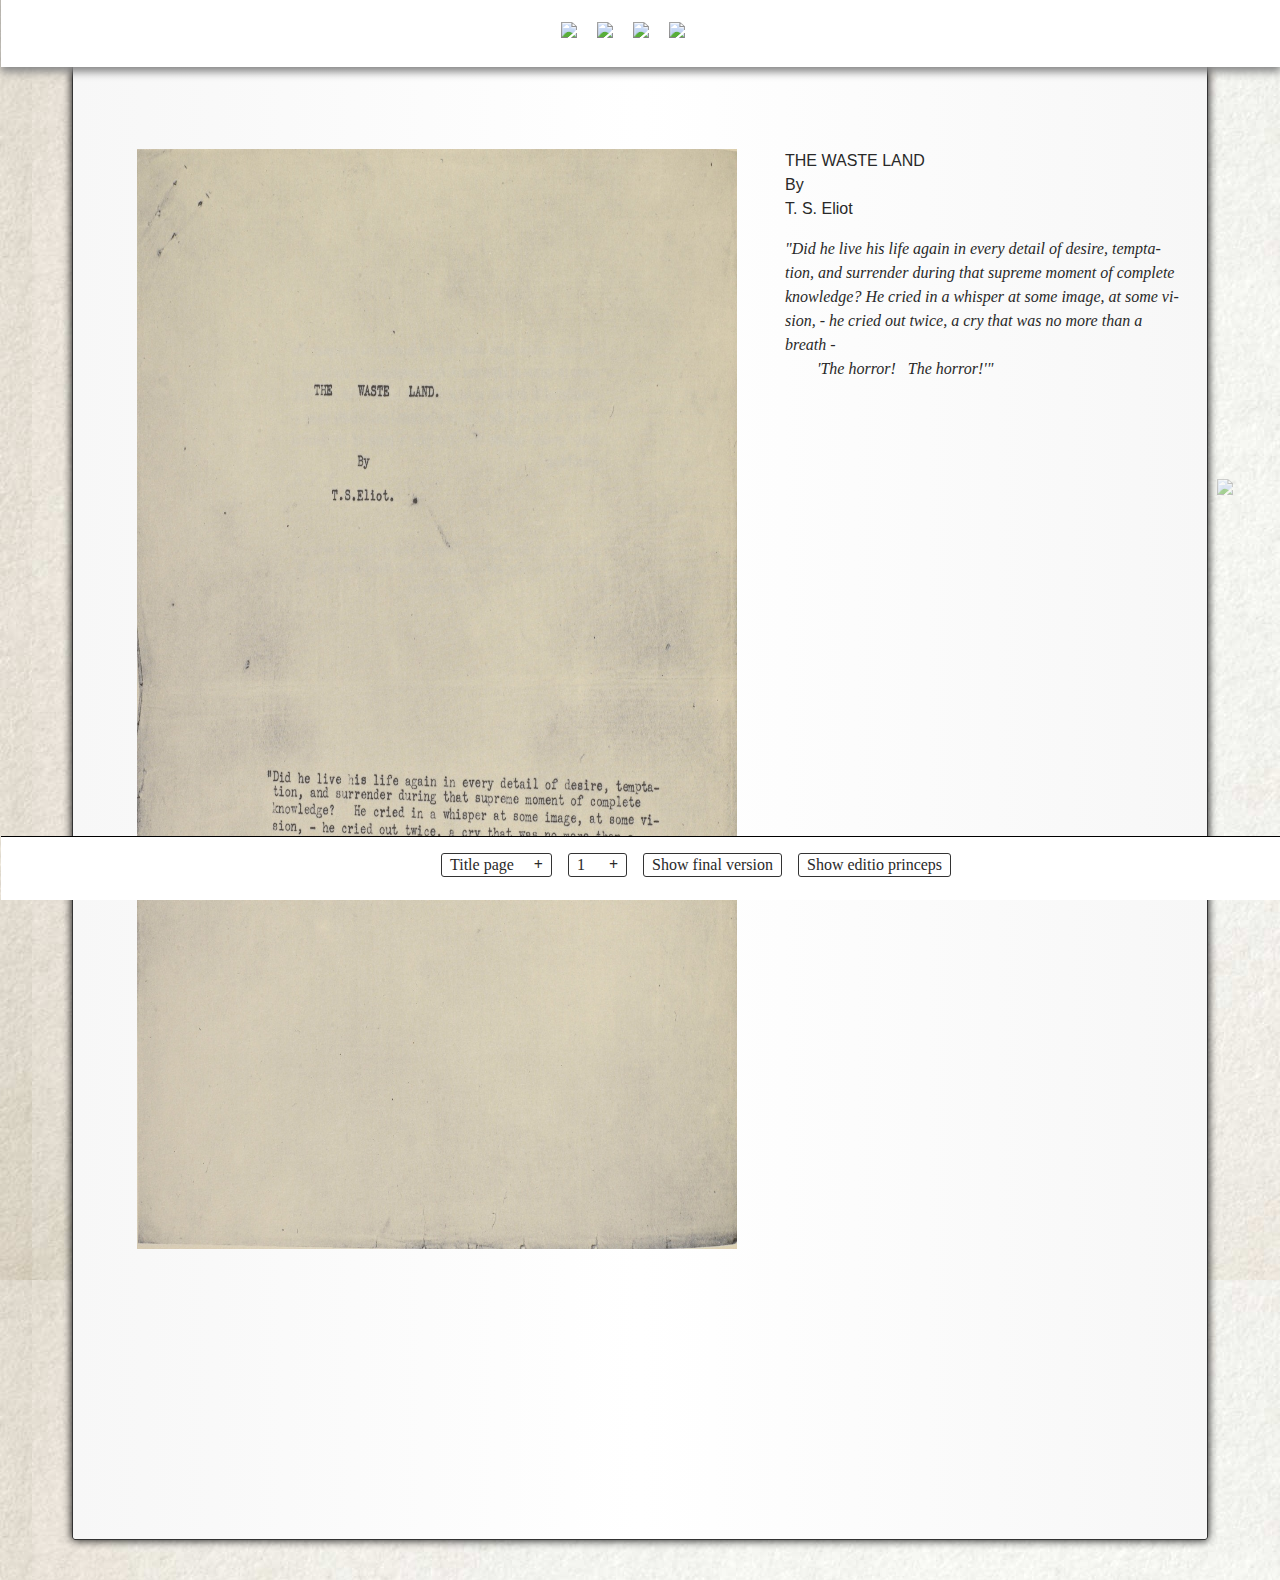
==== index.html @ 51ef02ce "Update index.html" ====
<!DOCTYPE html>
<html>
<head>
  <meta charset="UTF-8">
  <meta name="viewport" content="width=device-width, initial-scale=1.0">
  <meta http-equiv="X-UA-Compatible" content="ie=edge">
  <link rel="stylesheet" href="css/CETEIcean.css">
  <script src="js/CETEI.js"></script>
  <script src="pages.js"></script>
  <script>
    let c = new CETEI();
    c.getHTML5('wasteland.xml', function(data) {
    document.getElementsByTagName("body")[0].appendChild(data);
    });
  </script> 
</head>
<body>
  <img src="https://cdn-icons-png.flaticon.com/512/271/271220.png" style='display: none; width:45px; position:fixed; left: 15px; bottom: 45vh' onclick="prevPage()" class="arrows" id="prev">
  <img src="https://cdn-icons-png.flaticon.com/512/271/271228.png" style='width:45px; position:fixed; right: -30px; bottom: 45vh' onclick="nextPage()" class="arrows" id="next">
  <div class='nbar bar'>
    <ul id="navbar">
      <li class="left"><img src="https://img.icons8.com/cute-clipart/344/home.png"></li>
      <li class="left"><img src="https://img.icons8.com/cute-clipart/344/search.png" onclick="lens()"></li>
      <li class="left"><img src="https://img.icons8.com/cute-clipart/452/document.png"></li>
      <li class="left"><img src="https://img.icons8.com/cute-clipart/344/image-file.png"></li>
    </ul>      
  </div>
  <div class="nbar low-bar">
    <ul id="low-navbar">
      <li class="right" onclick="sec()">Title page     <span class="bolder">+</span></li>
      <div id="secList" class="hidden">
        <ul>
          <li>1. The Burial of the Dead</li>
          <li>2. The Cage / A Game of Chess</li>
          <li></li>
        </ul>
      </div>
      <li class="right" onclick="page()">1      <span class="bolder">+</span></li>
      <div id="pageList" class="hidden">
        <ul>
          <li>1</li>
          <li>2</li>
          <li>3</li>
          <li>4</li>
          <li>5</li>
          <li>6</li>
          <li>7</li>
          <li>8</li>
          <li>9</li>
        </ul>
      </div>
      <li class="right" onclick="finalVer()">Show final version</li>
      <li class="right">Show editio princeps</li>
    </ul>
  </div>
  <div id="selectAuthors" class="hidden">
    <p>Select annotations by authors          <span class="bolder" onclick="closeList()">—</span></p>
    <ul id="selectAutList">
      <li>T. S. Eliot's annotations (<span id="TSEnumber">#1</span>)
        <label class="switch">
          <input type="checkbox" checked>
          <span class="slider round red"  onclick="TEliot()"></span>
        </label>
      </li>
      <li>Ezra Pound's annotations (<span id="EPnumber">#0</span>)
        <label class="switch" onclick="Pound()">
          <input type="checkbox" checked>
          <span class="slider round blue"></span>
        </label>
      </li>
      <li>Viviene Eliot's annotations (<span id="VEnumber">#0</span>)
        <label class="switch" onclick="VEliot()">
          <input type="checkbox" checked>
          <span class="slider round green"></span>
        </label>
      </li>
    </ul>
  </div>
</body>
</html>
---- css/CETEIcean.css ----
/* This is a sample stylesheet for use with CETEIcean. It is not intended    */
/* to be comprehensive. The rules here are largely derived from earlier work */
/* on TEI Boilerplate                                                        */

/* language support */
/* render Arabic, Persian, Ottoman, Hebrew  as rtl */
[lang = "ar"],
[lang = "ota"],
[lang = "fa"],
[lang = "he"],
[lang *="-Arab-AR"]{
    direction:rtl;
    text-align:right;
}
/* display latin scripts as ltr  */
[lang = "en"],
[lang = "fr"],
[lang = "de"],
[lang = "it"],
[lang *="ar-Latn-"],
[lang *="ota-Latn-"]{
    direction:ltr;
    text-align:left;
}

/* Choice elements */
tei-choice tei-abbr + tei-expan:before,
tei-choice tei-expan + tei-abbr:before,
tei-choice tei-sic + tei-corr:before,
tei-choice tei-corr + tei-sic:before,
tei-choice tei-orig + tei-reg:before,
tei-choice tei-reg + tei-orig:before {
  content: " (";
}
tei-choice tei-abbr + tei-expan:after,
tei-choice tei-expan + tei-abbr:after,
tei-choice tei-sic + tei-corr:after,
tei-choice tei-corr + tei-sic:after,
tei-choice tei-orig + tei-reg:after,
tei-choice tei-reg + tei-orig:after {
  content: ")";
}
/* A */
tei-ab {
  display: block;
  margin-top: 1em;
  margin-bottom: 1em;
}
tei-accMat {
  display: block;
}
tei-accMat:before {
  content: "accompanying materials: ";
}
tei-acquisition {
  display: block;
  margin-top: 0;
  margin-bottom: 0;
}
tei-acquisition:before {
  font-weight: bold;
  content: "acquisition";
}
tei-activity {
  display: block;
}
tei-activity:before {
  content: "activity: ";
}
tei-add[place=above] {
  vertical-align: super;
}
tei-add[place=inline]:before {
  content: "«";
}
tei-add[place=inline]:after {
  content: "»";
}
tei-add[place=below] {
  vertical-align: sub;
}
tei-additional {
  display: block;
}
tei-additions {
  display: block;
}
tei-additions:before {
  content: "Significant additions within the document: ";
}
tei-addrLine {
  display: block;
}
tei-address[data-tei-rend~="block"], addresss[data-tei-rendition~="#block"] {
  display: block;
}
tei-adminInfo {
  display: block;
}
tei-app tei-note {
  display: none;
}
tei-appInfo {
  display: block;
}
tei-appInfo:before {
  content: "Application information: ";
}
tei-application {
  display: block;
}
tei-application:after {
  content: " " attr(version);
}
tei-argument {
  display: block;
}
tei-att {
  font-family: Courier,monospace;
}
tei-att:before {
  content: "@";
}
tei-titlestmt > tei-author {
  display: block;
  margin-bottom: 1em;
}
tei-publicationstmt > tei-availability {
  font-size: 80%;
}
tei-publicationstmt > tei-availability:before {
  font-weight: bold;
  content: "Availability: ";
}
tei-publicationstmt > tei-availability[data-tei-status]:before {
  font-weight: bold;
  content: "Availability (" attr(status) "): ";
}
/* B */
tei-back {
  display: block;
}
tei-bibl[data-tei-rend~="block"], bibl[data-tei-rendition~="#block"] {
  display: block;
  padding-left: 2em;
  text-indent: -2em;
}
tei-biblFull {
  display: block;
}
tei-binding {
  display: block;
}
tei-binding:before {
  content: "Binding: \a";
  white-space: pre-wrap;
}
tei-binding[data-tei-contemporary]:before {
  content: "Binding: \A" "Contemporary: " attr(contemporary) "\A";
  white-space: pre-wrap;
}
tei-bindingdesc {
  display: block;
}
tei-bindngdesc:before {
  content: "Binding description: \A";
}
tei-birth {
  display: block;
}
tei-birth:before {
  content: "Birth: ";
}
/* c */
tei-cRefPattern {
  display: none;
}
tei-caption {
  display: block;
  margin-top: 1em;
  margin-bottom: 1em;
}
tei-case[data-tei-value]:before {
  font-weight: bold;
  content: attr(value) " ";
}
tei-castgroup {
  display: block;
  margin-top: 1em;
  margin-bottom: 1em;
}
tei-castitem {
  display: list-item;
}
tei-castlist {
  display: block;
  list-style-type: none;
  margin-top: 1em;
  margin-bottom: 1em;
  margin-left: 2em;
}
tei-cb {
  display: block;
  margin-top: 1em;
  margin-bottom: 1em;
}
tei-cb:before {
  content: "[column break]";
}
tei-cell {
  border-right: thin solid black;
  border-bottom: thin solid black;
  padding: 2px;
}
/* for cell or row with @role = label */
tei-cell[data-tei-role=label] {
  font-weight: bold;
}
tei-climate {
  display: block;
  margin-top: 1em;
  margin-bottom: 1em;
}
tei-climate:before {
  font-weight: bold;
  content: "Climate: ";
}
tei-code {
  font-family: Courier,monospace;
}
tei-collation {
  display: block;
  margin-top: 1em;
  margin-bottom: 1em;
}
tei-condition {
  display: block;
  margin-top: 1em;
  margin-bottom: 1em;
}
tei-constitution {
  display: block;
  margin-top: 1em;
  margin-bottom: 1em;
}
tei-constitution:before {
  font-weight: bold;
  content: "Constitution: ";
}
tei-constitution[data-tei-type] {
  display: block;
  margin-top: 1em;
  margin-bottom: 1em;
}
tei-constitution[data-tei-type]:before {
  font-weight: bold;
  content: "Constitution (" attr(type) "): ";
}
tei-constitution[data-tei-type=frags] {
  display: block;
  margin-top: 1em;
  margin-bottom: 1em;
}
tei-constitution[data-tei-type=frags]:before {
  font-weight: bold;
  content: "Constitution (fragments): ";
}
tei-custevent {
  display: list-item;
}
tei-custodialhist {
  display: block;
  margin-top: 1em;
  margin-bottom: 1em;
}
/* d */
tei-date[data-tei-when]:empty:before {
  content: attr(when);
}
/* e */
tei-editionstmt {
  display:block;
}
teieg-egxml {
  display: block;
  font-size: 80%;
  margin-left: 1em;
  padding-left: 1em;
  border-left: 1px solid #aaaaaa;
  margin-top: .75em;
  margin-bottom: .75em;
  padding-top: .75em;
  padding-bottom: .75em;
  font-family: monospace;
  white-space: pre;
}
tei-emph {
  font-style: italic;
}
tei-encodingdesc {
  display: none;
}
tei-epigraph {
  display: block;
  margin-top: 1em;
  margin-bottom: 1em;
}
tei-explicit {
  font-style: italic;
}
tei-filedesc > tei-extent {
  display: none;
}
/* f */
tei-figure {
  display: inline-block;
  text-align: left;
  float:left;
}
/* g */
tei-gap[data-tei-reason='lost']:before {
  content:'[';
}
tei-gap[data-tei-reason='lost']:after {
  content: attr(data-content) ']';
}
tei-gap[data-tei-reason='illegible']:after {
  content: attr(data-content);
}
tei-gi {
  font-family: Courier,monospace;
}
tei-gi:before {
  content: "<";
}
tei-gi:after {
  content: ">";
}
/* h */
tei-head {
  display: block;
  font-family: Arvo, sans-serif;
  font-weight: normal;
}
tei-body > tei-head {
  text-indent: -0.5em;
}
tei-div.textpart {
  display: none;
}
tei-div > tei-head {
  text-indent: -0.5em;
}
tei-div > tei-div > tei-head {
  font-size: 155%;
}
tei-div > tei-div > tei-div > tei-head {
  font-size: 140%;
}
tei-div > tei-div > tei-div > tei-div > tei-head, list > tei-head {
  font-size: 130%;
}
tei-div > tei-div > tei-div > tei-div > tei-div > tei-head {
  font-size: 120%;
}
tei-div > tei-div > tei-div > tei-div > tei-div > tei-div tei-head {
  font-size: 110%;
}
tei-figure > tei-head {
  display: block;
  margin: 1.5em auto 1.5em auto;
  padding: .5em 1.5em 1.5em 1.5em;
  border: 1px solid black;
  border-radius: 15px;
  width: 325px;
  position: relative;
  border: 1px solid #aaaaaa;
  background: #fafafa;
  /* reset text-indent for note with <l> ancestors. */
  text-indent: 0;
  font-size: 85%;
  text-align: justify;
  -webkit-box-shadow: 0px 1px 3px rgba(0, 0, 0, 0.25);
  -moz-box-shadow: 0px 1px 3px rgba(0, 0, 0, 0.25);
  box-shadow: 0px 1px 3px rgba(0, 0, 0, 0.25);
  width: 85%;
  font-family: Georgia, Serif;
  font-size: 13pt;
}
tei-hi[rend~="caps"] {
  font-weight:bold;
}
tei-hi[rend~="italic"] {
  font-style: italic;
}
tei-hi[rend~="underline"] {
  text-decoration: underline;
}
tei-ident {
  font-family: Courier,monospace;
}
tei-incipit {
  font-style: italic;
}
tei-item {
  display: list-item;
  margin-left: 1em;
}
tei-cell item {
  margin-left: 1em;
}

/* j */

/* l */
tei-l[data-lineno]:before {
  content: attr(data-lineno);
  position: absolute;
  left: 2em;
}
tei-lb:after, tei-l:after {
  content: '\a';
  white-space: pre;
  line-height: 100%;
}
tei-list {
  display: block;
  margin-top: 1em;
  margin-bottom: 1em;
  list-style-type: none;
}
tei-item > tei-list {
  margin-top: 0;
}
tei-sourcedesc tei-list {
  list-style-type: none;
}
tei-sourcedesc > tei-list > tei-head {
  font-size: 140%;
  font-weight: bold;
}
tei-sourcedesc tei-list > tei-item {
  display: list-item;
}
/* Match only lists that are descendants of
tei-text. Otherwise they show up in the header. */
tei-text tei-list[type=simple] {
  list-style-type: none;
}
tei-text tei-list[type=bulleted] {
  list-style-type: disc;
}
tei-text tei-list[type=ordered] {
  list-style-type: none;
  counter-reset: items 0;
}
tei-text tei-list[type=ordered] > tei-item {
  display: list-item;
  margin-left: 0;
}
tei-item > tei-list[type=ordered] {
  margin-left: 1em;
}
tei-text tei-list[type=ordered] > item:before {
  counter-increment: items 1;
  content: counter(items, decimal) ". ";
}
tei-text tei-list[type=gloss] {
  list-style-type: none;
}
tei-list[type="gloss"] > tei-label {
  display: block;
  margin-top: 0.25em;
  margin-bottom: 0.25em;
  font-weight: bold;
}
tei-list[type="gloss"] > tei-item {
  margin-left: 2em;
}
tei-item > tei-list[type=ordered] {
  margin-left: 1em;
}
tei-listapp {
  display: block;
  margin: 1em;
  padding: 1em;
}
tei-listbibl {
  display:block;
  list-style-type: none;
  margin-left: .5 em;
  margin-top: .5em;
}
tei-listbibl > tei-head {
  font-size: 120%;
  font-weight: bold;
}
tei-listbibl > tei-bibl {
  display: list-item;
  margin-left: .5em;
}
tei-listwit {
  display:block;
  list-style-type: none;
  margin-left: .5em;
}
tei-listwit > tei-head {
  font-size: 120%;
  font-weight: bold;
}
tei-listwit > tei-witness {
  display: list-item;
  margin-left: 2em;
  text-indent: -1.1em;
}
tei-witness > tei-listwit {
  display: inline;
}
tei-witness > tei-listwit > tei-head {
  display: inline;
}
tei-witness > tei-listwit > tei-witness {
  display: inline;
}
tei-locus {
  display: none;
}

/* m */
tei-milestone {
  display: none;
  margin-left: auto;
  margin-right: auto;
  text-align: center;
}
tei-musicNotation {
  font-weight: bold;
}
tei-musicNotation:before {
  font-weight: bold;
  content: "Musical Notation: ";
}
/* n */
tei-node {
  display: none;
}
tei-notesstmt {
  display: none;
}
/* o */
tei-ovar {
  font-style: italic;
}
tei-origPlace {
  font-weight: bold;
}
tei-origPlace:before {
  font-weight: bold;
  content: "Place of Origin: ";
}

/* p */
tei-p {
  display: block;
  margin-top: 1em;
  margin-bottom: 1em;
  text-align: justify;
}
*[data-tei-rendition~="#center"] p {
  text-align: center;
}
tei-availability > p:first-child {
  margin-top: 0em;
}
tei-performance {
  display: block;
  margin-top: 1em;
  margin-bottom: 1em;
}
tei-person {
  display: block;
  margin-top: 1em;
  margin-bottom: 1em;
}
tei-personGrp {
  display: block;
  margin-top: 1em;
  margin-bottom: 1em;
}
tei-postscript {
  display: block;
  margin-top: 2em;
}
tei-principal {
  font-weight: bold;
}
tei-principal:before {
  font-weight: bold;
  content: "Principal: ";
}
tei-profiledesc {
  display: none;
}
tei-publicationstmt > * {
  display: none;
}
tei-publicationstmt {
  display: block;
  margin-top: 1em;
  margin-bottom: 1em;
}
tei-publicationstmt > date {
  display: none;
}
tei-publicationstmt > publisher {
  display: none;
}

/* q */
tei-q {
  quotes: "\201c" "\201d" "\2018" "\2019" "\201c" "\201d" "\2018" "\2019" "\201c" "\201d" "\2018" "\2019" "\201c" "\201d";
}
tei-q:before {
  content: "";
}
tei-q:after {
  content: "";
}
tei-q[data-tei-next]:after {
  content: "" !important;
}
tei-q[data-tei-prev]:before {
  content: "" !important;
}
tei-quote {
  font-style:italic;
}

/* r */
tei-re {
  display: block;
  margin-top: 0;
  margin-bottom: 0;
}
tei-recordhist {
  display: block;
  margin-top: 1em;
  margin-bottom: 1em;
}
tei-remarks {
  font-weight: bold;
}
tei-remarks:before {
  font-weight: bold;
  content: "remarks: ";
}
tei-respstmt {
  display: block;
  margin-top: 0;
  margin-bottom: 0;
}
tei-revisiondesc {
  display: none;
}
tei-row {
  display: grid;
  grid-auto-flow: column;
  grid-auto-columns: 1fr;
}

/* s */
tei-salute {
  display: block;
  margin-top: 1em;
  margin-bottom: 1em;
}
tei-samplingdecl {
  display: block;
  margin-top: 0;
  margin-bottom: 0;
}
tei-scriptnote {
  display: block;
  margin-top: 1em;
  margin-bottom: 1em;
}
tei-seal {
  display: block;
  margin-top: 0;
  margin-bottom: 0;
}
tei-seal:before {
  font-weight: bold;
  content: "Seal: ";
}
tei-sealdesc {
  display: block;
  margin-top: 1em;
  margin-bottom: 1em;
}
tei-secFol:before {
  font-weight: bold;
  content: "Second Folio: ";
}
tei-secl>*:first-child:before {
  content: "\a[";
  white-space: pre;
}
tei-secl>*:last-child:after {
  content: "]\a\a";
  white-space: pre;
}
tei-seg {
  outline: 0px solid transparent;
}
tei-sense {
  display: block;
  margin-top: 0;
  margin-bottom: 0;
}
tei-seriesstmt {
  display: none;
}
tei-setting {
  display: block;
  margin-top: 0;
  margin-bottom: 0;
}
tei-signed {
  display: block;
  margin-top: 2em;
}
tei-soCalled {
  quotes: "\201c" "\201d" "\2018" "\2019" "\201c" "\201d" "\2018" "\2019" "\201c" "\201d" "\2018" "\2019" "\201c" "\201d";
}
tei-soCalled:before {
  content: open-quote;
}
tei-soCalled:after {
  content: close-quote;
}
tei-soCalled[data-tei-next]:after {
  content: "" !important;
}
tei-soCalled[data-tei-prev]:before {
  content: "" !important;
}
tei-sound {
  font-style: italic;
}
tei-source {
  display: block;
  margin-top: 0;
  margin-bottom: 0;
}
tei-sourcedesc {
  display: none;
}
tei-space:before {
  font-weight: bold;
  content: "";
}
tei-span[data-tei-data-n]:before {
  content: attr(data-n);
}
tei-speaker {
  font-weight: bold;
  margin-right: 0;
}
tei-sponsor {
  display: block;
  margin-top: 0;
  margin-bottom: 0;
}
tei-sponsor:before {
  font-weight: bold;
  content: "Sponsor:";
}
tei-stage {
  display: block;
  margin-top: 1em;
  margin-bottom: 1em;
  font-style: italic;
}
tei-stamp {
  display: block;
  margin-top: 1em;
  margin-bottom: 1em;
}
tei-stamp:before {
  font-weight: bold;
  content: "Stamped: ";
}

tei-surplus>*:first-child:before {
  content: "\a[";
  white-space: pre;
}
tei-surplus>*:last-child:after {
  content: "]\a\a";
  white-space: pre;
}
/* t */
tei-tei {
  display: block;
}
tei-table {
  display: block;
  border-top: thin solid black;
  border-left: thin solid black;
}
tei-table {
  margin-top: 2em;
  margin-bottom: 2em;
  font-size: 12pt;
}
tei-table > tei-head {
  border-bottom: thin solid black;
  border-right: thin solid black;
  font-size: 120%;
  font-weight: bold;
  padding: 2px;
  text-align: center;
}
tei-teiheader {
  display: block;
  margin-top: 2em;
  margin-bottom: 2em;
}
tei-tei > tei-text {
  display: block;
  line-height: 1.5;
}
tei-textclass {
  display: none;
}
tei-textdesc {
  display: none;
}
/* title */
tei-tei tei-title {
  display: inline;
}
tei-tei tei-title[level=a] {
  quotes: "\201c" "\201d" "\2018" "\2019" "\201c" "\201d" "\2018" "\2019" "\201c" "\201d" "\2018" "\2019" "\201c" "\201d";
}
tei-tei tei-title[level=a]:before {
  content: open-quote;
}
tei-tei tei-title[level=a]:after {
  content: close-quote;
}
tei-tei tei-title[level=a][next]:after {
  content: "" !important;
}
tei-tei tei-title[level=a][prev]:before {
  content: "" !important;
}
tei-title[level=m] {
  font-style: italic;
}
tei-titlestmt > tei-title {
  display: block;
  font-family: Arvo, sans-serif;
  font-weight: normal;
  font-weight: bold !important;
  font-size: 150%;
}
tei-typedesc {
  display: none;
}
/* u */
tei-u:before {
  content: "-";
}
tei-view {
  font-style: italic;
}
tei-wit {
  display: inline;
}
tei-witdetail {
  display:none;
}

/* styles for HTML shell and HTML elements in TEI (e.g.,<a> and <img>) */
html > body {
  margin: 0;
  padding: 0;
}
html {
  margin: 0;
  padding: 0;
  margin-left: 2em;
  margin-right: 2em;
  padding: 2.5em;
  font-family: "Lucida Grande", "Cardo", "Arial Unicode MS","Galilee Unicode Gk", "New Athena Unicode", "Athena Unicode", "Palatino Linotype", "Titus Cyberbit Basic", "Vusillus Old Face", "Alphabetum", "Galatia SIL", "Code 2000", "GentiumAlt", "Gentium", "Minion Pro", "GeorgiaGreek", "Vusillus Old Face Italic", "Everson Mono", "Aristarcoj", "Porson", "Legendum", "Aisa Unicode", "Hindsight Unicode", "Caslon", "Verdana", "Tahoma";
  font-size: 12pt;
  color: #292929;
  background-image: url('https://thewwwasteland.github.io/images/bg.jpg');
}

img {
    width: 600px;
    margin-right: 3em
}
tei-line, tei-l {
    white-space: pre;
    width: 35em;
}
body {
  border: 1px solid #333;
  background: rgb(247,247,247);
  background: linear-gradient(90deg, rgba(247,247,247,1) 0%, rgba(255,255,255,1) 50%, rgba(247,247,247,1) 100%);
  border-radius: 3px;
  height: 1500px;
  -webkit-box-shadow: 0px 0px 10px 0px #000000;
  -moz-box-shadow: 0px 0px 10px 0px #000000;
  -o-box-shadow: 0px 0px 10px 0px #000000;
  box-shadow: 0px 0px 10px 0px #000000;
}
tei-p{
  display: block;
  padding-left: 3em
}
tei-text {
    padding:1em;
    padding-top: 60px;
}
.bar {
  display:block;
  position: fixed;
  top: 0;
  width: 100%;
  background-color: rgba(255, 255, 255) !important;
  z-index: 100;
  margin-left: -4.5em !important;
  margin-top: -1em !important;
  padding-left: 40vw;
  padding-top: 1em;
  padding-right: 1em;
  padding-bottom: 0.2em;
  box-shadow: 0px 5px 8px #888888;
}
.nbar ul {
  list-style-type: none;
  display: block;
  margin-right: 1em;
  padding-bottom: 5px;
}

.nbar ul li {
  display: inline;
  padding-left: 8px;
  padding-right: 8px;
  cursor: pointer;
}
.low-bar {
    border-top: solid 0.5px #000;
    padding-left: 30vw;
    height: 4em;
    margin-left: -4.5em !important;
    position: fixed;
    bottom: 0;
    display: block;
    width: 100%;
    background-color: rgba(255, 255, 255) !important;
    z-index: 100;
}

.right {
    padding-top: 2px !important;
    padding-bottom: 2px !important;
    white-space: pre;
    margin-left: 1em;
    float: left;
    border-radius: 3px;
    border: solid 0.5px #333;
}
li img {
    width: 50px;
    margin-right: 0px !important;
    padding-top: 0.4em;
}
tei-body tei-div {
    display: none;
}
.arrows {
    opacity: 0.5
}
.arrows:hover {
    opacity: 1
}
#rdg-2 {
    display: inline-block;
}
#lg-1, #lg-2 {
    display: inline-block;
    border-radius: 3px;
    border: solid 0.5px rgba(255, 255, 255, 0);
    padding-bottom: 0em !important;
}
.highlight {
    border: solid 0.5px red !important;
}
tei-del {
    display: inline-block;
}

.total-del {
    background: 
         linear-gradient(to top left,
             rgba(0,0,0,0) 0%,
             rgba(0,0,0,0) calc(52% - 0.8px),
             rgba(255,0,0,1) 52%,
             rgba(0,0,0,0) calc(52% + 0.8px),
             rgba(0,0,0,0) 100%);
}

tei-note {
    display:none;
}

#note-1 tei-del {
    position:absolute;
    color: red;
    text-decoration: line-through;
    text-decoration-color: red;
    text-align:right;
    right: 7vw;
    top: 24em;
    line-height: 0.8em;
}        

#note-2 {
    position:absolute;
    color: red;
    text-align:right;  
    right: 7vw;
    top: 28.2em;
    line-height: 1.5em;
}

#note-3 tei-del {
    text-decoration: line-through;
    text-decoration-color: red;
}

#note-4 tei-del {
    text-decoration: line-through;
    text-decoration-color: red;
}
#note-3 {
    position:absolute;
    color: red;
    right: 18em;
    top: 75em;
}
#note-4 {
    position:absolute;
    color: red;
    line-height: 0.8em;
    top: 79.5em;
    right: 13em;
}
.line-del {
   text-decoration: line-through;
   text-decoration-color: red;
}
* {box-sizing: border-box;}

tei-graphic {
  position:relative;
}

tei-graphic img {
    height: 1100px;
}

.img-magnifier-glass {
  position: absolute;
  border: 1px solid #333;
  cursor: none;
  /*Set the size of the magnifier glass:*/
  width: 130px;
  height: 130px;
}    

tei-add {
    color: red;
    display: block;
    position: absolute;
}
.hidden {
    display: none !important;
}
#add-1 {
    padding-left:16em;
    top: 53.1em;
}
#add-2a {
    padding-left: 26.2em;
    top: 62.9em;
}
#add-2b {
    padding-left: 27.8em;
    line-height: 1em;
}
#add-2c {
    padding-left: 31.2em;
    line-height: 1em;
}
#add-3 {
    padding-left: 15.2em;
    top: 64.4em;
}
#add-4 {
    margin-left: -1.6em;
}
#rdg-1 {
    display:none;
    color: red;
}
#back-1 {
    position: absolute;
    height: 22em;
    width: 11em;
    right: 12em;
    top: 38em;
}
tei-lg {
    display: block;
    padding-bottom: 1.5em;
}
.switch {
  position: relative;
  display: inline-block;
  width: 50px;
  height: 25px;
}

.switch input { 
  opacity: 0;
  width: 0;
  height: 0;
}

.slider {
  position: absolute;
  cursor: pointer;
  top: 0;
  left: 0;
  right: 0;
  bottom: 0;
  background-color: #ccc;
  -webkit-transition: .4s;
  transition: .4s;
}
.slider:before {
  position: absolute;
  content: "";
  height: 18px;
  width: 18px;
  left: 4px;
  bottom: 4px;
  background-color: white;
  -webkit-transition: .4s;
  transition: .4s;
}

input:checked + .green {
  background-color: #06d6a0;
}

input:focus + .green {
  box-shadow: 0 0 1px #06d6a0;
}

input:checked + .blue {
  background-color: #118ab2;
}

input:focus + .blue {
  box-shadow: 0 0 1px #118ab2;
}

input:checked + .red {
  background-color: #ef476f;
}

input:focus + .red {
  box-shadow: 0 0 1px #ef476f;
}

input:checked + .slider:before {
  -webkit-transform: translateX(24px);
  -ms-transform: translateX(24px);
  transform: translateX(24px);
}

/* Rounded sliders */
.slider.round {
  border-radius: 34px;
}

.slider.round:before {
  border-radius: 50%;
}
#selectAuthors {
    display:block;
    position:fixed;
    left: 0;
    bottom:4em;
    z-index:101;
    background-color: white;
    width: 300px;
    border: solid 0.5px #000;
    border-bottom: none;
    border-top-right-radius: 3px;
}
#selectAuthors p {
    padding-left: 2em;
    padding-bottom: 0.3em !important;
    white-space: pre;
    border-bottom: solid 0.5px #333;
}
#selectAutList {
    list-style-type: none !important;
    margin: 0;
    padding-left: 0.5em;
}
#selectAutList li {
    padding-left: 0em !important;
    padding-bottom:0.5em;
    display: block !important;
}
.bolder {
  cursor: pointer;
  font-weight: 600;
}
#pageList, #secList {
  list-style-type: none;
  background-color: white;
  border-radius: 3px;
  border: solid 0.5px #333;
}
#pageList li, #secList li {
    display: block;
}
#pageList li:hover, #secList li:hover {
  background-color: #f9f9f9
}
#pageList {
    position:absolute;
    bottom: 3em;
    left: calc(30vw + 11.8em - 1px);
    width: 3.6em;
}
#secList {
    position:absolute;
    bottom: 3em;
    left: calc(30vw - 4.3em);
    width: 15em;
}
#pageList ul, #secList ul {
  margin: 0;
  padding: 0;
}
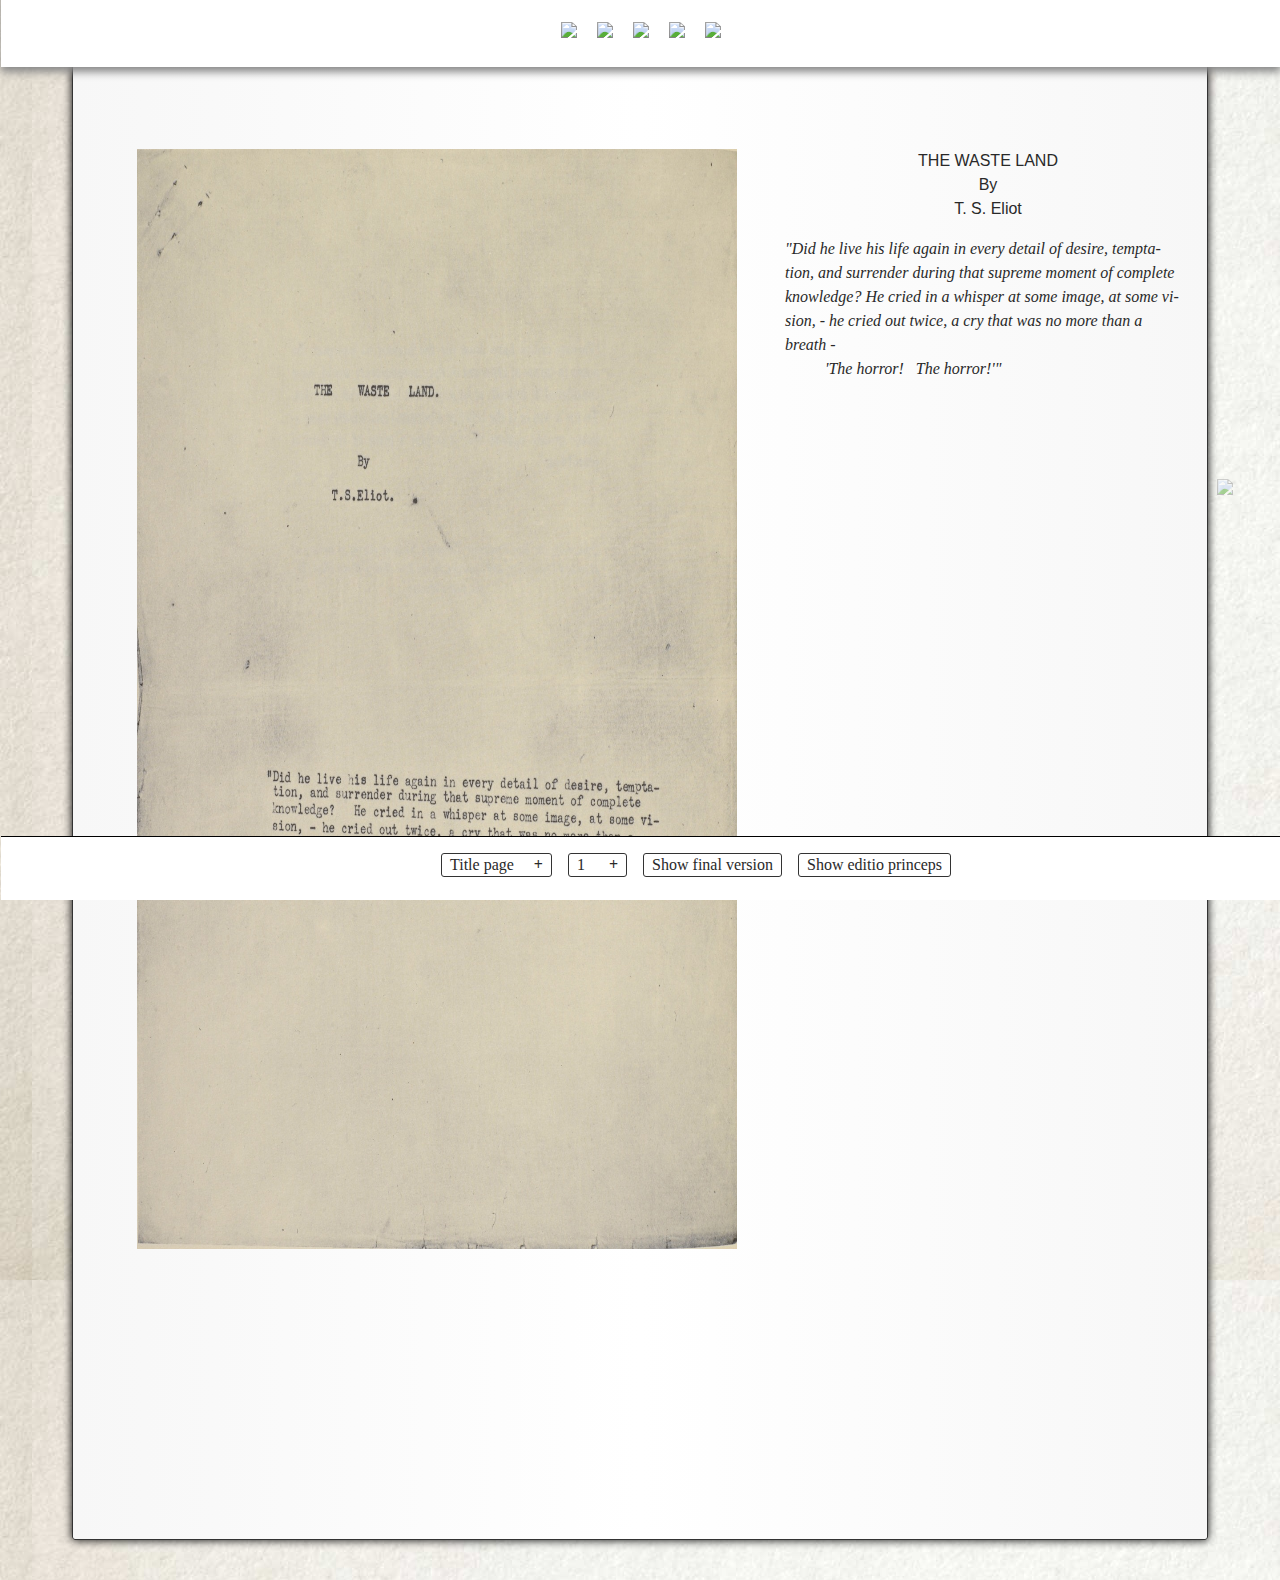
==== commit ee2a483f: "Update index.html" ====
--- a/index.html
+++ b/index.html
@@ -20,6 +20,7 @@
   <div class='nbar bar'>
     <ul id="navbar">
       <li class="left"><img src="https://img.icons8.com/cute-clipart/344/home.png"></li>
+      <li class="left"><img src="https://img.icons8.com/cute-clipart/344/info-popup.png" onclick="info()"></li>
       <li class="left"><img src="https://img.icons8.com/cute-clipart/344/search.png" onclick="lens()"></li>
       <li class="left"><img src="https://img.icons8.com/cute-clipart/452/document.png"></li>
       <li class="left"><img src="https://img.icons8.com/cute-clipart/344/image-file.png"></li>
--- a/css/CETEIcean.css
+++ b/css/CETEIcean.css
@@ -22,7 +22,26 @@
     direction:ltr;
     text-align:left;
 }
-
+tei-del[hand=TEliot] {
+    text-decoration-color: #ef476f;
+}
+tei-rdg[hand=TEliot] {
+    text-decoration-color: #ef476f;
+}
+tei-add[hand=TEliot], tei-note[hand=TEliot] {
+    color: #ef476f;
+    text-decoration-color:  #ef476f;
+}
+tei-hi[hand=TEliot] {
+    text-decoration-color:  #ef476f;
+}
+tei-del[hand=Pound], tei-hi[hand=Pound], tei-rdg[hand=Pound] {
+    text-decoration-color: #118ab2 !important;
+}
+tei-add[hand=Pound], tei-note[hand=Pound] {
+    color: #118ab2;
+    text-decoration-color:  #118ab2;
+}
 /* Choice elements */
 tei-choice tei-abbr + tei-expan:before,
 tei-choice tei-expan + tei-abbr:before,
@@ -97,7 +116,7 @@
 tei-adminInfo {
   display: block;
 }
-tei-app tei-note {
+tei-app tei-note{
   display: none;
 }
 tei-appInfo {
@@ -341,6 +360,7 @@
   display: block;
   font-family: Arvo, sans-serif;
   font-weight: normal;
+  text-align: center;
 }
 tei-body > tei-head {
   text-indent: -0.5em;
@@ -387,15 +407,6 @@
   font-family: Georgia, Serif;
   font-size: 13pt;
 }
-tei-hi[rend~="caps"] {
-  font-weight:bold;
-}
-tei-hi[rend~="italic"] {
-  font-style: italic;
-}
-tei-hi[rend~="underline"] {
-  text-decoration: underline;
-}
 tei-ident {
   font-family: Courier,monospace;
 }
@@ -1000,8 +1011,20 @@
     border: solid 0.5px rgba(255, 255, 255, 0);
     padding-bottom: 0em !important;
 }
+#lg-3 {
+    display: inline-block;
+    border-radius: 3px;
+    border: solid 0.5px rgba(255, 255, 255, 0);
+}
 .highlight {
-    border: solid 0.5px red !important;
+    border: solid 0.5px #ef476f !important;
+}
+.highlightPound {
+    border: solid 0.5px #118ab2 !important;
+    border-radius: 3px;
+}
+#rdg-12 {
+    border-top: none !important;
 }
 tei-del {
     display: inline-block;
@@ -1012,20 +1035,16 @@
          linear-gradient(to top left,
              rgba(0,0,0,0) 0%,
              rgba(0,0,0,0) calc(52% - 0.8px),
-             rgba(255,0,0,1) 52%,
+             #ef476f 52%,
              rgba(0,0,0,0) calc(52% + 0.8px),
              rgba(0,0,0,0) 100%);
 }
 
-tei-note {
-    display:none;
-}
-
 #note-1 tei-del {
     position:absolute;
-    color: red;
+    color: #ef476f;
     text-decoration: line-through;
-    text-decoration-color: red;
+    text-decoration-color: #ef476f;
     text-align:right;
     right: 7vw;
     top: 24em;
@@ -1034,7 +1053,7 @@
 
 #note-2 {
     position:absolute;
-    color: red;
+    color: #ef476f;
     text-align:right;  
     right: 7vw;
     top: 28.2em;
@@ -1043,29 +1062,28 @@
 
 #note-3 tei-del {
     text-decoration: line-through;
-    text-decoration-color: red;
+    text-decoration-color: #ef476f;
 }
 
 #note-4 tei-del {
     text-decoration: line-through;
-    text-decoration-color: red;
+    text-decoration-color: #ef476f;
 }
 #note-3 {
     position:absolute;
-    color: red;
+    color: #ef476f;
     right: 18em;
     top: 75em;
 }
 #note-4 {
     position:absolute;
-    color: red;
+    color: #ef476f;
     line-height: 0.8em;
     top: 79.5em;
     right: 13em;
 }
 .line-del {
    text-decoration: line-through;
-   text-decoration-color: red;
 }
 * {box-sizing: border-box;}
 
@@ -1087,7 +1105,6 @@
 }    
 
 tei-add {
-    color: red;
     display: block;
     position: absolute;
 }
@@ -1114,12 +1131,13 @@
     padding-left: 15.2em;
     top: 64.4em;
 }
+#add-i {
+    position: absolute;
+    padding-left: 80em;
+    top: 23em;
+}
 #add-4 {
     margin-left: -1.6em;
-}
-#rdg-1 {
-    display:none;
-    color: red;
 }
 #back-1 {
     position: absolute;
@@ -1266,4 +1284,115 @@
   margin: 0;
   padding: 0;
 }
-
+#add-5 {
+    color: #ef476f;
+    top: 62.5em;
+    padding-left: 6em;
+}
+.underline {
+    text-decoration: underline;
+}
+#note-5 tei-hi {
+    text-decoration: line-through;
+    text-decoration-color: #ef476f;
+    white-space: pre;
+}
+#note-5 {
+    position:absolute;
+    color: #ef476f;
+    top: 79.5em;
+    right: 13em;
+}
+#add-7 {
+    top: 8.5em;
+    padding-left: 50em;
+}
+#pound-1,#pound-2, #pound-3 {
+    position: absolute;
+    height: 2.7em;
+    width: 2.7em;
+}
+#pound-1 {   
+    top: 26em;
+    left: 48.5em;
+}
+#pound-2 {
+    top: 26em;
+    left: 66em;
+}
+#pound-3 {
+    top: 38.2em;
+    left: 66.8em;
+}
+#teliot-1, #teliot-2 {
+    position: absolute;
+    height: 4px;
+}
+#teliot-1 {
+    top: 34.8em;
+    left: 48.5em;
+    width: 8.5em;
+}    
+#teliot-2 {
+    top: 37.1em;
+    left: 47.8em;
+    width: 6.7em;
+}
+#add-8 {
+    top: 7.2em;
+    padding-left: 51em;
+}
+#add-9 {
+    top: 26.5em;
+    left: 49em;
+}    
+#add-10a {
+    top: 33.3em;
+    left: 68em;
+}
+#add-10b {
+    top: 33.3em;
+    left: 72em;
+}
+#add-10c {
+    top: 33.3em;
+    left:76em;
+}
+tei-note[rend=diagonal], tei-add[rend=diagonal], .diagonal {
+    transform: rotate(-35deg);
+}
+#note-7 {
+    position:absolute;
+    top: 33.3em;
+    left: 81em;
+    line-height: 1em !important;
+    padding-bottom: 0em !important;
+}
+#note-8 {
+    position:absolute;
+    top: 35em;
+    left: 72em;
+    line-height: 0.8em;
+    
+}
+#add-12a {
+    top: 33.8em;
+    left: 46.8em;
+}
+#add-12b {
+    top: 34.8em;
+    left: 46.8em;
+}
+#add-11{
+    top: 38.8em;
+    left: 46.8em;
+}
+#add-13 {
+    top: 56em;
+    left: 55em;
+}
+#note-9 {
+    position:absolute;
+    top: 48.5em;
+    left: 70.5em;
+}
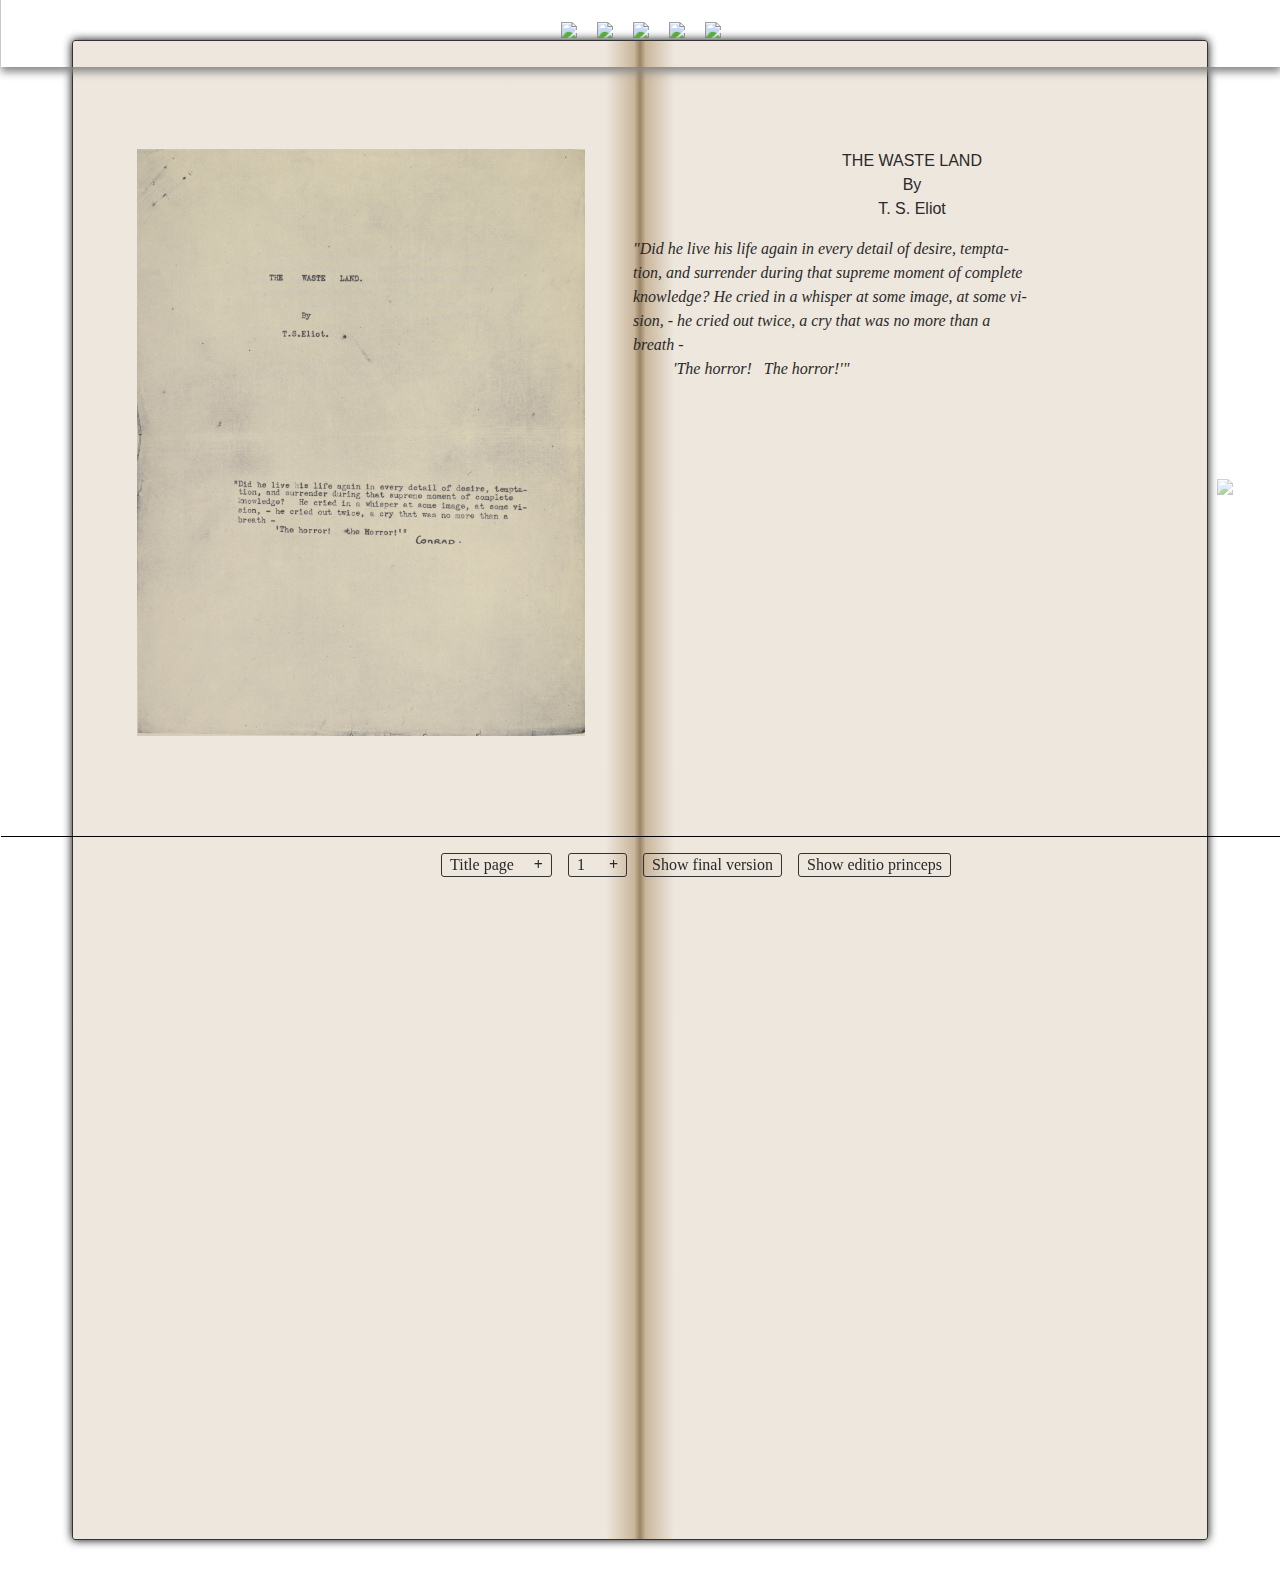
==== commit a22c5750: "Update index.html" ====
--- a/index.html
+++ b/index.html
@@ -77,5 +77,12 @@
       </li>
     </ul>
   </div>
+  <div id="carbonCopy" class="hidden">
+    <p>Show the Carbon of the Typescript</p>
+    <label class="switch">
+        <input type="checkbox" checked>
+        <span class="slider round carbon"  onclick="carbon()"></span>
+    </label>
+  </div>    
 </body>
 </html>
--- a/css/CETEIcean.css
+++ b/css/CETEIcean.css
@@ -908,11 +908,11 @@
   font-family: "Lucida Grande", "Cardo", "Arial Unicode MS","Galilee Unicode Gk", "New Athena Unicode", "Athena Unicode", "Palatino Linotype", "Titus Cyberbit Basic", "Vusillus Old Face", "Alphabetum", "Galatia SIL", "Code 2000", "GentiumAlt", "Gentium", "Minion Pro", "GeorgiaGreek", "Vusillus Old Face Italic", "Everson Mono", "Aristarcoj", "Porson", "Legendum", "Aisa Unicode", "Hindsight Unicode", "Caslon", "Verdana", "Tahoma";
   font-size: 12pt;
   color: #292929;
-  background-image: url('https://thewwwasteland.github.io/images/bg.jpg');
+  background-image: url('https://s3-us-west-2.amazonaws.com/s.cdpn.io/16584/retina_wood.png');
 }
 
 img {
-    width: 600px;
+    width: calc(50vw - 12em);
     margin-right: 3em
 }
 tei-line, tei-l {
@@ -921,8 +921,16 @@
 }
 body {
   border: 1px solid #333;
-  background: rgb(247,247,247);
-  background: linear-gradient(90deg, rgba(247,247,247,1) 0%, rgba(255,255,255,1) 50%, rgba(247,247,247,1) 100%);
+  background: linear-gradient(
+    to right,
+    hsl(35deg, 30%, 90%),
+    hsl(35deg, 30%, 90%) 47%,
+    hsl(35deg, 30%, 70%) 49.5%,
+    hsl(35deg, 20%, 50%) 50%,
+    hsl(35deg, 30%, 70%) 50.5%,
+    hsl(35deg, 30%, 90%) 53%,
+    hsl(35deg, 30%, 90%)
+  );
   border-radius: 3px;
   height: 1500px;
   -webkit-box-shadow: 0px 0px 10px 0px #000000;
@@ -938,12 +946,14 @@
     padding:1em;
     padding-top: 60px;
 }
+.nbar {
+    background-image: url('https://assets.codepen.io/567707/background-paper-brown.png') !important;
+}
 .bar {
   display:block;
   position: fixed;
   top: 0;
   width: 100%;
-  background-color: rgba(255, 255, 255) !important;
   z-index: 100;
   margin-left: -4.5em !important;
   margin-top: -1em !important;
@@ -975,7 +985,6 @@
     bottom: 0;
     display: block;
     width: 100%;
-    background-color: rgba(255, 255, 255) !important;
     z-index: 100;
 }
 
@@ -1089,10 +1098,6 @@
 
 tei-graphic {
   position:relative;
-}
-
-tei-graphic img {
-    height: 1100px;
 }
 
 .img-magnifier-glass {
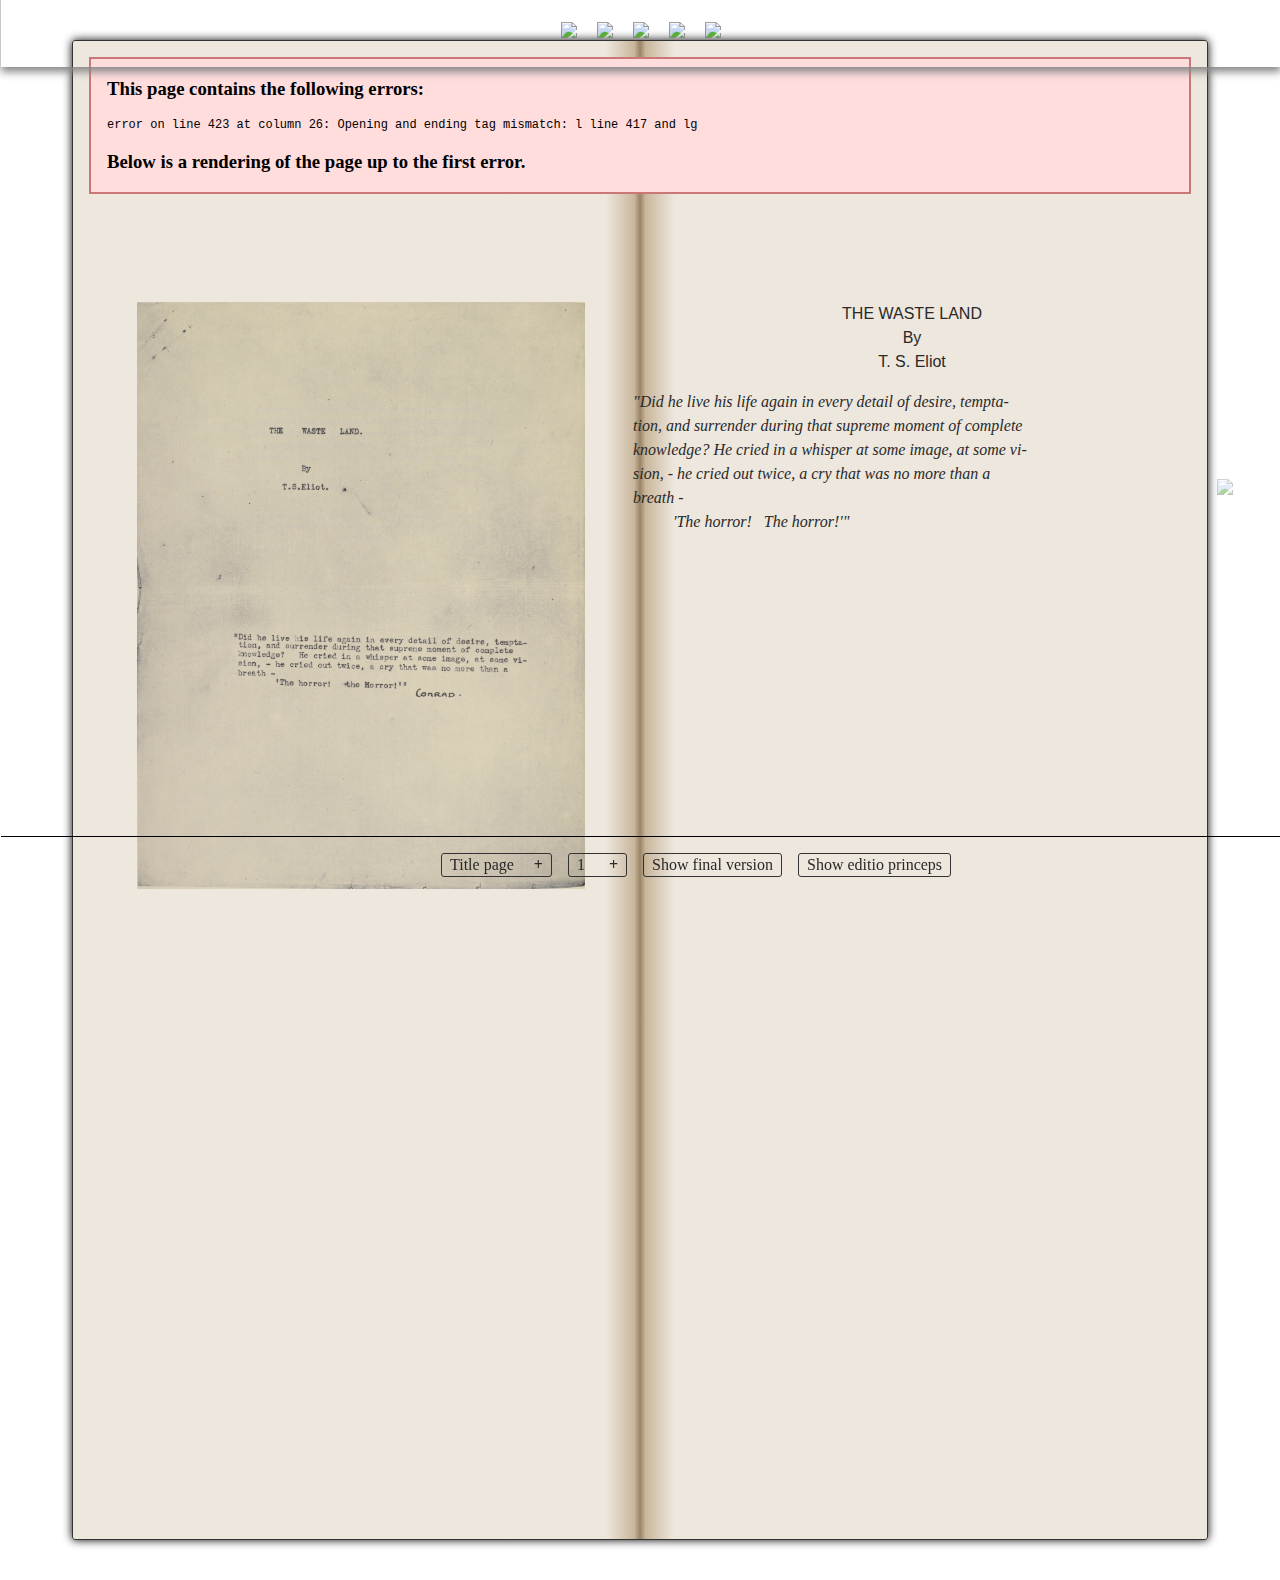
==== commit 585004e2: "Update index.html" ====
--- a/index.html
+++ b/index.html
@@ -1,4 +1,4 @@
-<!DOCTYPE html>
+<!DOCTYPE html> 
 <html>
 <head>
   <meta charset="UTF-8">
@@ -78,11 +78,12 @@
     </ul>
   </div>
   <div id="carbonCopy" class="hidden">
-    <p>Show the Carbon of the Typescript</p>
-    <label class="switch">
-        <input type="checkbox" checked>
-        <span class="slider round carbon"  onclick="carbon()"></span>
-    </label>
+    <p>Show the Carbon of the Typescript 
+        <label class="switch">
+          <input type="checkbox">
+          <span class="slider round carbon"  onclick="carbon()"></span>
+        </label>
+    </p>
   </div>    
 </body>
 </html>
--- a/css/CETEIcean.css
+++ b/css/CETEIcean.css
@@ -1155,6 +1155,9 @@
     display: block;
     padding-bottom: 1.5em;
 }
+tei-div > tei-lg {
+    margin-left: 45em;
+}
 .switch {
   position: relative;
   display: inline-block;
@@ -1214,7 +1217,13 @@
 input:focus + .red {
   box-shadow: 0 0 1px #ef476f;
 }
-
+input:checked + .carbon {
+  background-color: #073b4c;
+}
+
+input:focus + .carbon {
+  box-shadow: 0 0 1px #073b4c;
+}
 input:checked + .slider:before {
   -webkit-transform: translateX(24px);
   -ms-transform: translateX(24px);
@@ -1229,17 +1238,25 @@
 .slider.round:before {
   border-radius: 50%;
 }
-#selectAuthors {
+#carbonCopy {
+    padding-left: 10px;
+    right: 0;
+    border-top-left-radius: 3px;
+    width: 350px;
+}
+#selectAuthors, #carbonCopy {
     display:block;
     position:fixed;
-    left: 0;
     bottom:4em;
     z-index:101;
     background-color: white;
+    border: solid 0.5px #000;
+    border-bottom: none;    
+}
+#selectAuthors {
+    left:0;
+    border-top-right-radius: 3px;
     width: 300px;
-    border: solid 0.5px #000;
-    border-bottom: none;
-    border-top-right-radius: 3px;
 }
 #selectAuthors p {
     padding-left: 2em;
@@ -1328,6 +1345,13 @@
 #pound-3 {
     top: 38.2em;
     left: 66.8em;
+}
+#pound-4 {
+    position: absolute;
+    top: 15em;
+    left: 73.5em;
+    height: 4.5em;
+    width: 2px;
 }
 #teliot-1, #teliot-2 {
     position: absolute;
@@ -1343,6 +1367,13 @@
     left: 47.8em;
     width: 6.7em;
 }
+#teliot-3 {
+    position: absolute;
+    top: 15em;
+    left: 78.5em;
+    width: 9px;
+    height: 38em !important;
+}
 #add-8 {
     top: 7.2em;
     padding-left: 51em;
@@ -1380,6 +1411,11 @@
     line-height: 0.8em;
     
 }
+#note-10 {
+    position: absolute;
+    top: 10em;
+    left:75.8em;
+}
 #add-12a {
     top: 33.8em;
     left: 46.8em;
